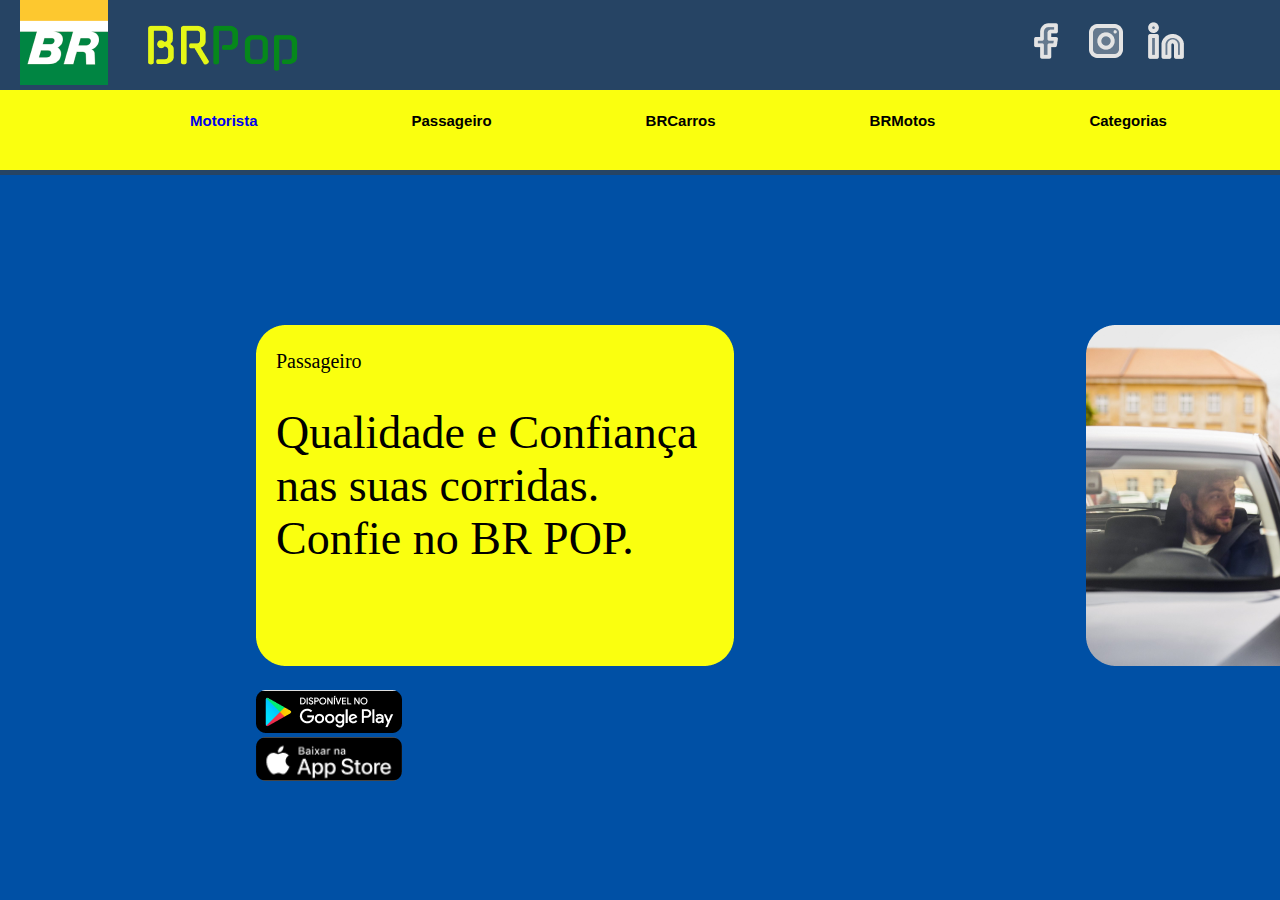
==== BRPOP-main/paginapassageiro-1.html @ cfd68d06 "Add files via upload" ====
<!DOCTYPE html>
<html lang="pt">
<head> 
    <link rel="stylesheet" type="text/css" href="css/passageiro.css">
    <title>BRPop</title>
</head>
<body class="fundocor">
    <header class="menu-principal">
        <main>
            </div>
         <div class="header-1">
            <div class="logo">
                <img src="./img/petro.png">
            </div>
            <div class="logo2">
                <img src="./img/logo.png">
            </div>
            <div class="redes-sociais">
                <ul>
                    <li><a href="https://pt-br.facebook.com/"> 
                           <img src="./img/facebook.png"> 
                        </a>
                    </li>
                    <li><a href="https://www.instagram.com/"> 
                            <img src="./img/instagram.png"> 
                        </a>
                    </li>
                    <li><a href="https://www.linkedin.com/"> 
                            <img src="./img/linkedin.png"> 
                        </a>
                    </li>
                </ul>

            </div>
         </div>
        </main>
    </header>
    <main>
        <div class="header-2">
            <div class="menu">
                <ul>
                    <li> <a href="index.html">Motorista</a></li>
                    <li> <a href=""></a>Passageiro</li>
                    <li> <a href=""></a>BRCarros</li>
                    <li> <a href=""></a>BRMotos</li>
                    <li> <a href=""></a>Categorias</li>
                    <li> <a href="MascoteBR.html">ㅤㅤㅤㅤㅤㅤ</a></li>
                </ul>
            </div>
        </div>
    </main>
    <main>
        <div class="motorista2">
            <img src="img/motorista2.png">
        </div>
        <div class="fundo-texto3">
            <img src="./img/fundo-texto3.png">
            <div class="Textao">
                <p class="pequenotexto2">Passageiro</p>
                <p class="grande3">Qualidade e Confiança <br> nas suas corridas. <br> Confie no BR POP.</p>
            </div>
        <div class="Android18">
            <img src="./img/Googleplay.png">
        </div>
        <div class="Maça">
            <img src="./img/AppleStore.png">
        </div>
        </div>

    </main>
---- BRPOP-main/css/passageiro.css ----
body {
    margin: 0 auto;
    width: 100%;
    height: 100%;
}
.fundocor{
    background-color: #0050a5;
}
.menu-principal {
    width: 100%;
    background-color:#264464;
    height: 85px;
}
main {
    margin: 0 auto;
    width: 100%;
    position: relative;
}
a:link {
    text-decoration: none;
}
a:hover {
    text-decoration: none;
} 
a:active {
    text-decoration: none;
}
a:hover {
        text-decoration: underline;
}
.logo {
    float: left;
    padding: 0px;
    width: 10%;
    margin-left: 20px;
}
.logo2{
    float:left;
    width: 10%;
    margin-top: 25px;
    
}
.redes-sociais ul li {
    float: left;
    list-style: none;
    margin-right: 20px;
}
.redes-sociais {
    margin-top: 5px;
    width: 23%;
    float: right;
}
.header-2 {
    padding-top: 1px;
    background-color: #FAFF0F;
    width: 100%;
    border-top: 5px solid #264464;
    border-bottom: 5px solid #264464;
}
.header-2 ul li {
    padding-top: 5px;
    list-style: none;
    display: inline-block;
    margin-left: 150px;
    font-size: 15px;
    font-weight: bold;
    font-family:'Lucida Sans', 'Lucida Sans Regular', 'Lucida Grande', 'Lucida Sans Unicode', Geneva, Verdana, sans-serif;
}
.motorista2 {
    position: absolute;
    width: 539px;
    height: 384px;
    left: 1086px;
    top: 150px;
}
.fundo-texto3 {
    position: absolute;
    width: 100%;
    height: 100%;
    left: 20%;
    top: 150px;
    border-radius: 11px;
}

.Textao {
    position: relative;
    width: 100%;
    height: 100%;
    bottom: 300px;
}

.pequenotexto2 {
    position: relative;
    width: 100%;
    height: 50px;
    bottom: 40px;
    left: 20px;
    font-size: 20px;
}

.grande3 {
    position: relative;
    width: 100%;
    height: 150px;
    bottom: 80px;
    left: 20px;
    font-size: 46px;
}
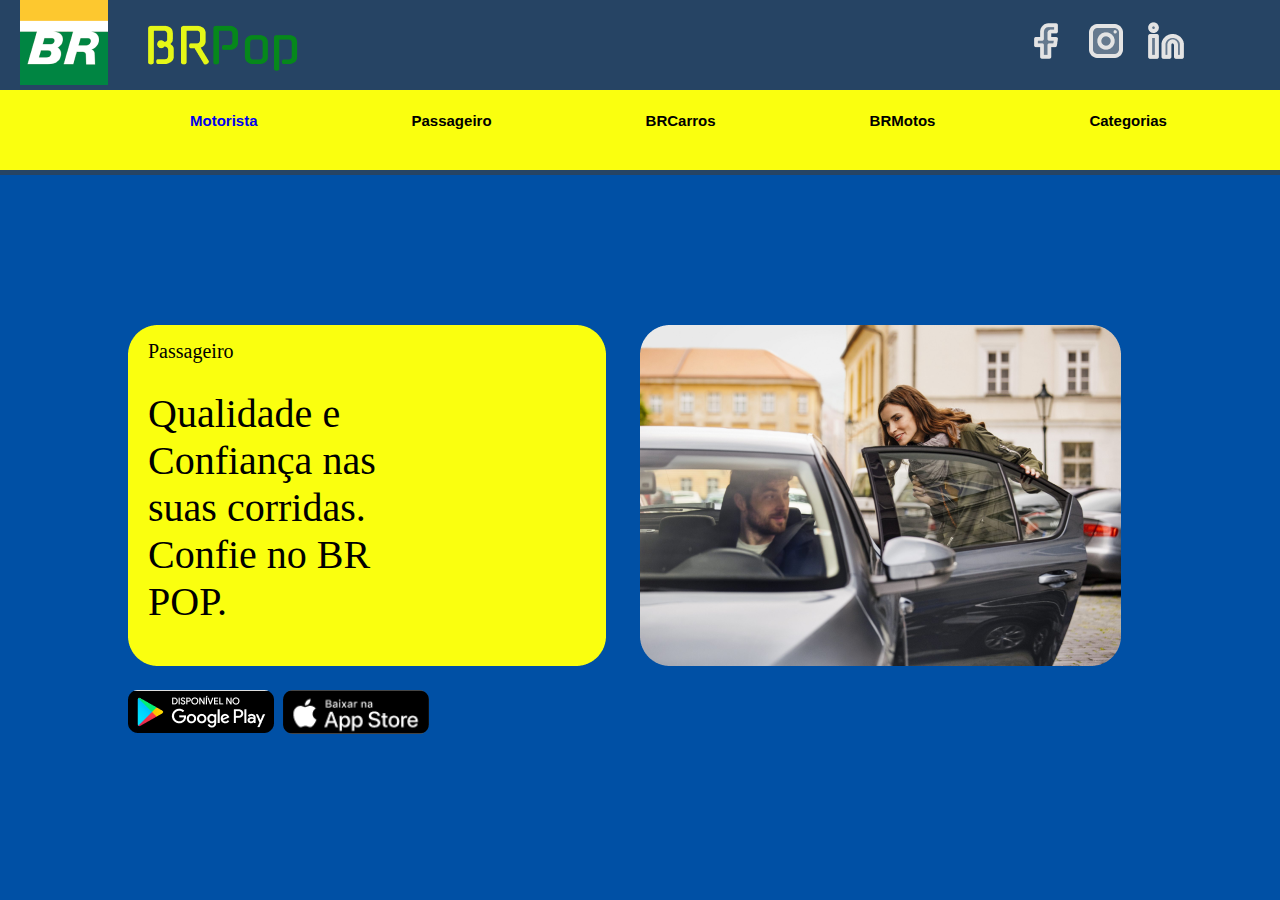
==== commit 9204f24c: "Add files via upload" ====
--- a/BRPOP-main/paginapassageiro-1.html
+++ b/BRPOP-main/paginapassageiro-1.html
@@ -57,7 +57,7 @@
             <img src="./img/fundo-texto3.png">
             <div class="Textao">
                 <p class="pequenotexto2">Passageiro</p>
-                <p class="grande3">Qualidade e Confiança <br> nas suas corridas. <br> Confie no BR POP.</p>
+                <p class="grande3">Qualidade e Confiança nas suas corridas. Confie no BR POP.</p>
             </div>
         <div class="Android18">
             <img src="./img/Googleplay.png">
--- a/BRPOP-main/css/passageiro.css
+++ b/BRPOP-main/css/passageiro.css
@@ -70,14 +70,14 @@
     position: absolute;
     width: 539px;
     height: 384px;
-    left: 1086px;
+    left: 50%;
     top: 150px;
 }
 .fundo-texto3 {
     position: absolute;
-    width: 100%;
-    height: 100%;
-    left: 20%;
+    width: 20%;
+    height: 30%;
+    left: 10%;
     top: 150px;
     border-radius: 11px;
 }
@@ -86,7 +86,7 @@
     position: relative;
     width: 100%;
     height: 100%;
-    bottom: 300px;
+    bottom: 310px;
 }
 
 .pequenotexto2 {
@@ -104,5 +104,12 @@
     height: 150px;
     bottom: 80px;
     left: 20px;
-    font-size: 46px;
+    font-size: 40px;
+}
+.Maça {
+    position: relative;
+    width: 100%;
+    height: auto;
+    left: 155px;
+    bottom: 47px;
 }